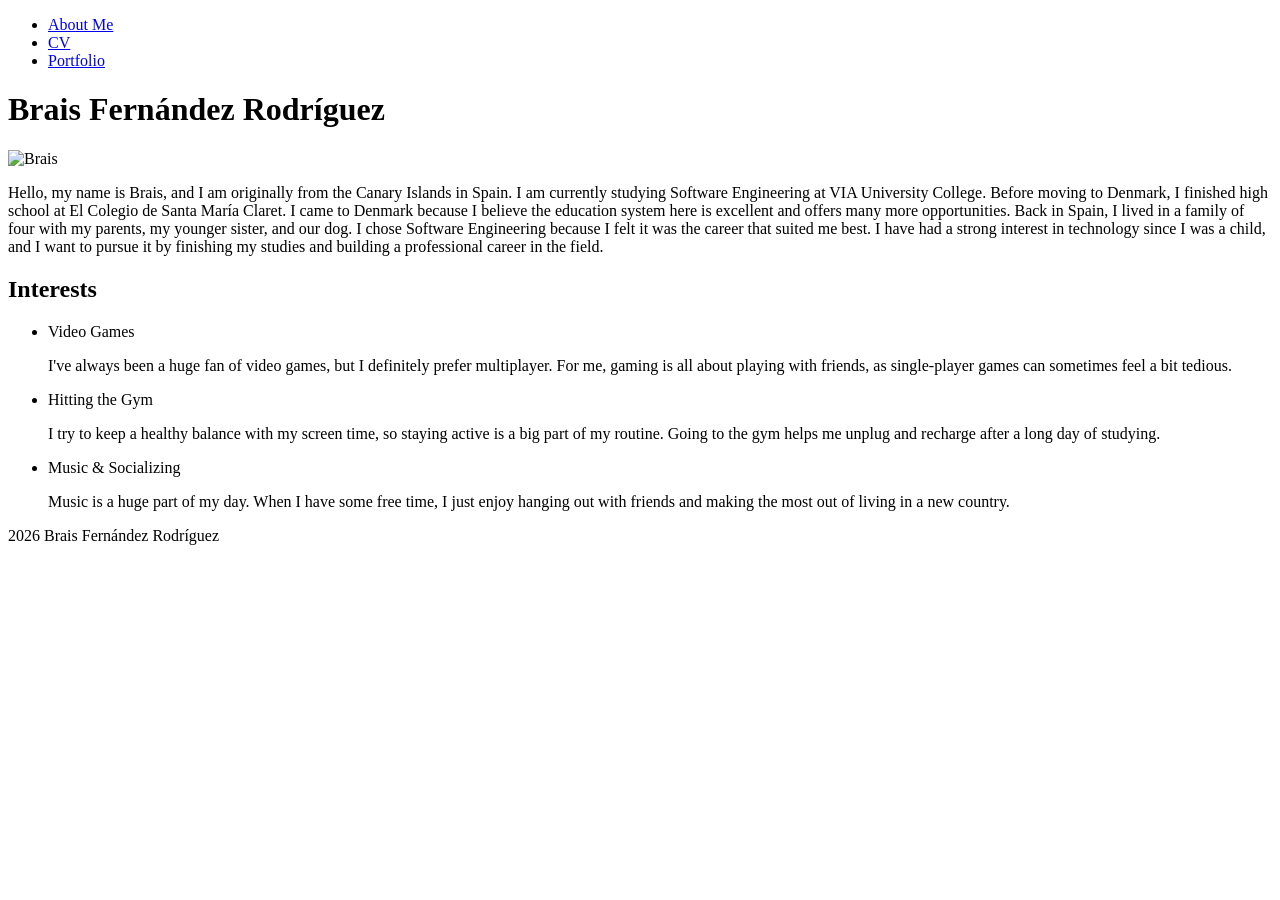
==== index.html @ 4d7c7cbc "Add files via upload" ====
<!DOCTYPE html>
<html lang="en">

<head>
    <meta charset="UTF-8">
    <meta name="viewport" content="width=device-width, initial-scale=1.0">
    <title>About Me</title>
    <link rel="stylesheet" href="css/styles.css">
</head>

<body>
    <header>
        <nav>
            <ul>
                <li><a href="index.html">About Me</a></li>
                <li><a href="cv.html">CV</a></li>
                <li><a href="portfolio.html">Portfolio</a></li>
            </ul>
        </nav>
    </header>

    <main>
        <h1>Brais Fernández Rodríguez</h1>
        <img src="images/C7A31FB1-8DBA-4B6D-9C0E-6452EB05F29D_1_105_c.jpeg" alt="Brais">
        <p>Hello, my name is Brais, and I am originally from the Canary Islands in Spain. I am currently studying
            Software Engineering at VIA University College. Before moving to Denmark, I finished high school at El
            Colegio de Santa María Claret. I came to Denmark because I believe the education system here is excellent
            and offers many more opportunities. Back in Spain, I lived in a family of four with my parents, my younger
            sister, and our dog. I chose Software Engineering because I felt it was the career that suited me best. I
            have had a strong interest in technology since I was a child, and I want to pursue it by finishing my
            studies and building a professional career in the field.</p>
        <h2>Interests</h2>
        <ul>
            <li>Video Games
                <p> I've always been a huge fan of video games, but I definitely prefer multiplayer. For me, gaming is
                    all about playing with friends, as single-player games can sometimes feel a bit tedious.</p>
            </li>
            <li>Hitting the Gym
                <p> I try to keep a healthy balance with my screen time, so staying active is a big part of my routine.
                    Going to the gym helps me unplug and recharge after a long day of studying.</p>
            </li>
            <li>Music & Socializing
                <p> Music is a huge part of my day. When I have some free time, I just enjoy hanging out with friends
                    and making the most out of living in a new country.</p>
            </li>
        </ul>
    </main>

    <footer>
        <p> 2026 Brais Fernández Rodríguez</p>
    </footer>
</body>

</html>
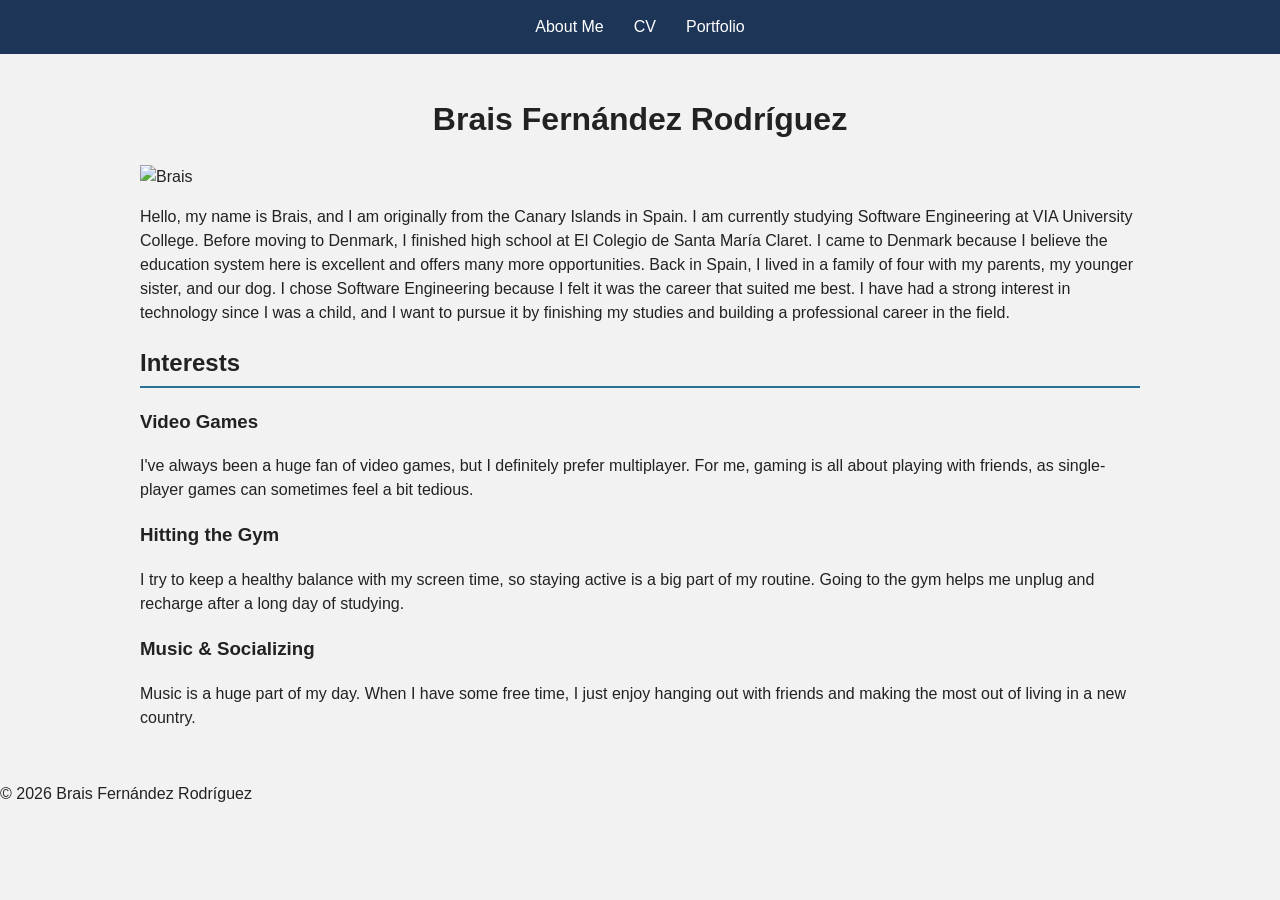
==== commit 59792059: "Update navigation and content structure in index.html" ====
--- a/index.html
+++ b/index.html
@@ -12,7 +12,7 @@
     <header>
         <nav>
             <ul>
-                <li><a href="index.html">About Me</a></li>
+                <li><a href="index.html" class="current">About Me</a></li>
                 <li><a href="cv.html">CV</a></li>
                 <li><a href="portfolio.html">Portfolio</a></li>
             </ul>
@@ -21,7 +21,7 @@
 
     <main>
         <h1>Brais Fernández Rodríguez</h1>
-        <img src="images/C7A31FB1-8DBA-4B6D-9C0E-6452EB05F29D_1_105_c.jpeg" alt="Brais">
+        <img src="images/profile.jpg" alt="Brais">
         <p>Hello, my name is Brais, and I am originally from the Canary Islands in Spain. I am currently studying
             Software Engineering at VIA University College. Before moving to Denmark, I finished high school at El
             Colegio de Santa María Claret. I came to Denmark because I believe the education system here is excellent
@@ -29,26 +29,25 @@
             sister, and our dog. I chose Software Engineering because I felt it was the career that suited me best. I
             have had a strong interest in technology since I was a child, and I want to pursue it by finishing my
             studies and building a professional career in the field.</p>
+
         <h2>Interests</h2>
-        <ul>
-            <li>Video Games
-                <p> I've always been a huge fan of video games, but I definitely prefer multiplayer. For me, gaming is
-                    all about playing with friends, as single-player games can sometimes feel a bit tedious.</p>
-            </li>
-            <li>Hitting the Gym
-                <p> I try to keep a healthy balance with my screen time, so staying active is a big part of my routine.
-                    Going to the gym helps me unplug and recharge after a long day of studying.</p>
-            </li>
-            <li>Music & Socializing
-                <p> Music is a huge part of my day. When I have some free time, I just enjoy hanging out with friends
-                    and making the most out of living in a new country.</p>
-            </li>
-        </ul>
+
+        <h3>Video Games</h3>
+        <p>I've always been a huge fan of video games, but I definitely prefer multiplayer. For me, gaming is
+            all about playing with friends, as single-player games can sometimes feel a bit tedious.</p>
+
+        <h3>Hitting the Gym</h3>
+        <p>I try to keep a healthy balance with my screen time, so staying active is a big part of my routine.
+            Going to the gym helps me unplug and recharge after a long day of studying.</p>
+
+        <h3>Music & Socializing</h3>
+        <p>Music is a huge part of my day. When I have some free time, I just enjoy hanging out with friends
+            and making the most out of living in a new country.</p>
     </main>
 
     <footer>
-        <p> 2026 Brais Fernández Rodríguez</p>
+        <p>&copy; 2026 Brais Fernández Rodríguez</p>
     </footer>
 </body>
 
-</html>+</html>
--- a/css/styles.css
+++ b/css/styles.css
@@ -0,0 +1,51 @@
+body {
+    font-family: Arial, sans-serif;
+    margin: 0;
+    line-height: 1.5;
+    background-color: #f2f2f2;
+    color: #222222;
+}
+
+h1 {
+    text-align: center;
+}
+
+h2 {
+    border-bottom: 2px solid #2a6f97;
+    padding-bottom: 5px;
+}
+
+img {
+    max-width: 100%;
+}
+
+header {
+    background-color: #1d3557;
+}
+
+nav ul {
+    list-style: none;
+    margin: 0;
+    padding: 0;
+    display: flex;
+    justify-content: center;
+}
+
+nav a {
+    display: block;
+    padding: 15px;
+    color: white;
+    text-decoration: none;
+}
+
+nav a:hover {
+    background-color: #2a6f97;
+}
+
+main {
+    max-width: 1000px;
+    margin: 0 auto;
+    padding: 20px;
+}
+
+main
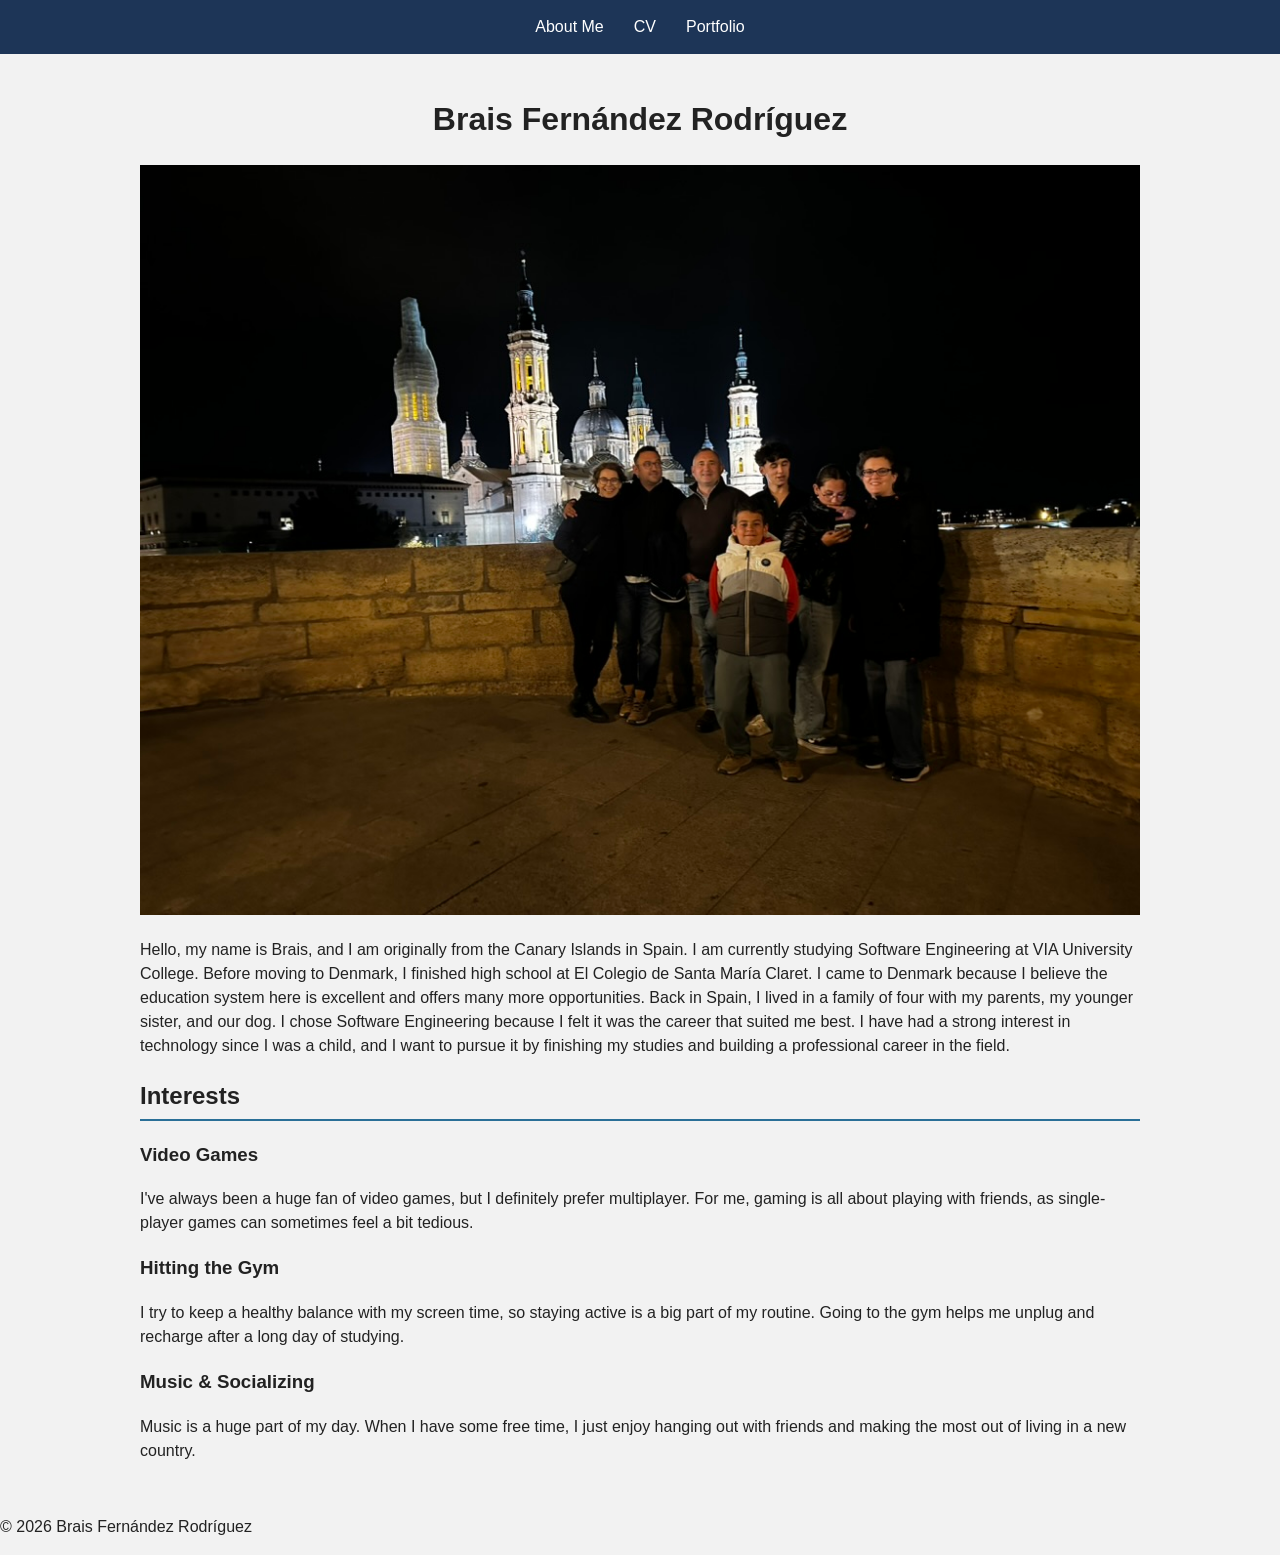
==== commit 80d6fdfa: "Update index.html" ====
--- a/index.html
+++ b/index.html
@@ -21,7 +21,7 @@
 
     <main>
         <h1>Brais Fernández Rodríguez</h1>
-        <img src="images/profile.jpg" alt="Brais">
+        <img src="images/C7A31FB1-8DBA-4B6D-9C0E-6452EB05F29D_1_105_c.jpeg" alt="Brais">
         <p>Hello, my name is Brais, and I am originally from the Canary Islands in Spain. I am currently studying
             Software Engineering at VIA University College. Before moving to Denmark, I finished high school at El
             Colegio de Santa María Claret. I came to Denmark because I believe the education system here is excellent
